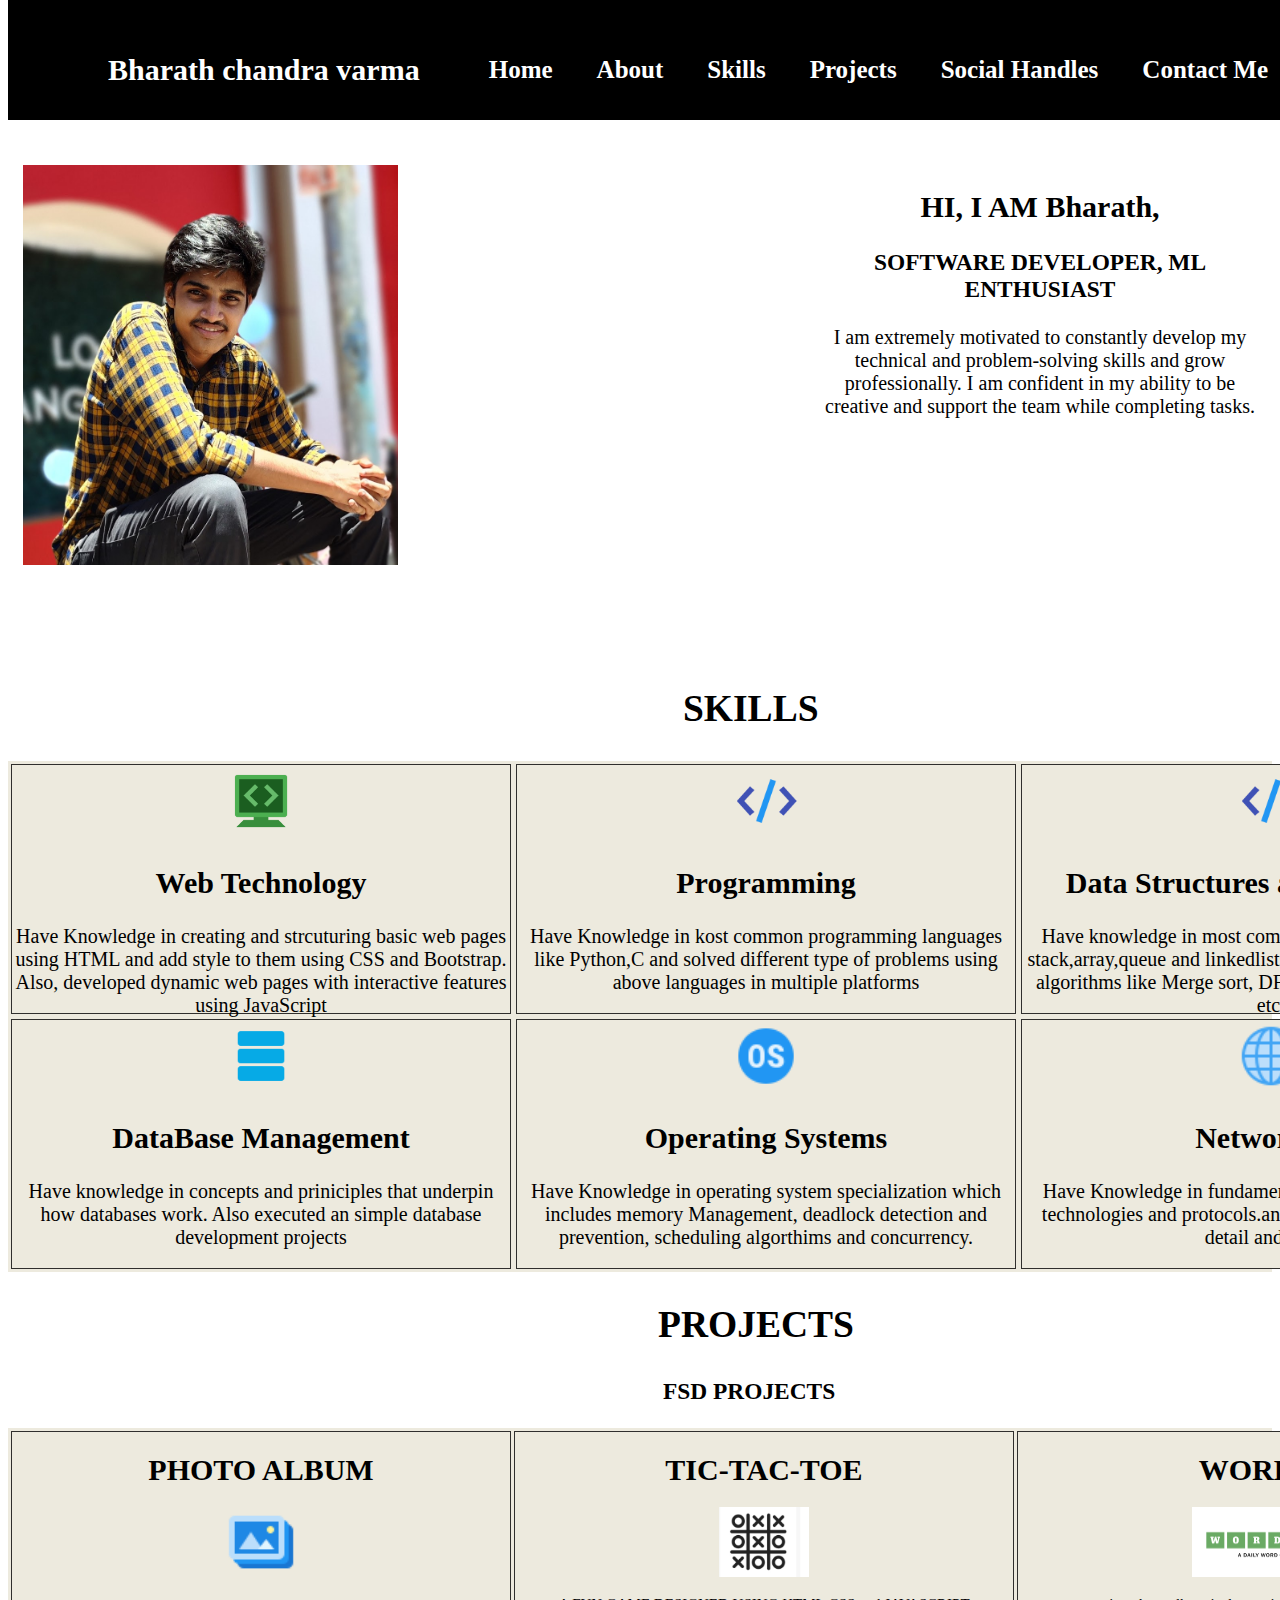
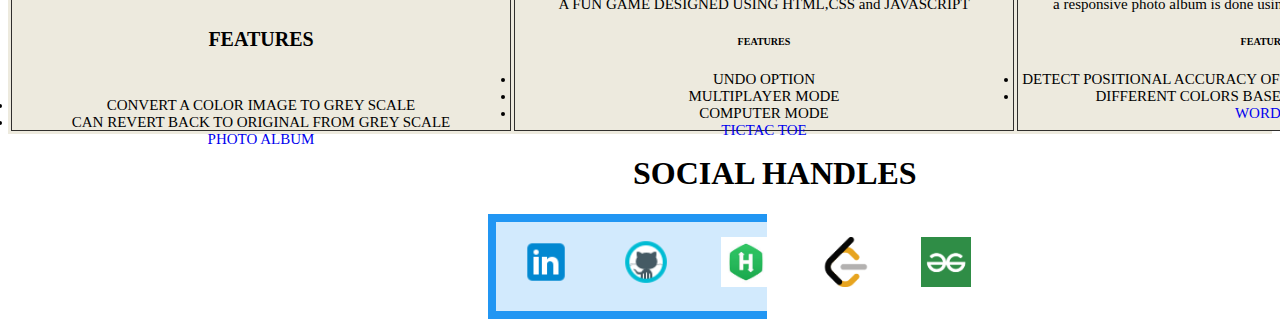
==== index.html @ 9ecff3af "Update index.html" ====
<!DOCTYPE html>
<html lang="en" dir="ltr">
  <head>
    <meta charset="utf-8">
    <title>PORTFOLIO</title>
     <link rel="stylesheet" href="style.css">
  </head>


  <body >


<div class="hero">
  <nav>
    <h2 class="logo">Bharath chandra varma</h2>
    <ul>
      <li><a href='#'>Home</a></li>
      <li><a href='#about0'>About</a></li>
      <li><a href='#skills0'>Skills</a></li>
      <li><a href='#projects0'>Projects</a></li>
      <li><a href='#sm0'>Social Handles</a></li>
      <li><a href='#contact0'>Contact Me</a></li>
    </ul>
  </nav>


  <div class="grid-container2">


    <div class="grid-item2">
  <img src="IMAGE.jpg" width='375px' height='400px' alt="">
        </div>

        <div class="grid-item2">
        </div>

    <div class="grid-item2">
      <h2>HI, I AM Bharath,</h2>
      <h3>SOFTWARE DEVELOPER, ML ENTHUSIAST</h3>
        <p>I am extremely motivated to constantly develop my technical and problem-solving skills and
          grow professionally. I am confident in my ability to be creative and support the team while
          completing tasks.</p>
        </div>

  </div>



<section id="skills0">

      <div class="skills">
        <h2><strong>SKILLS</strong></h2>
      </div>

      <div class="grid-container0">

    <div class="grid-item0">
      <img src="portfolio/web development.png" width="70px" height="70px" alt="">
      <h2>Web Technology</h2>
        <p>Have Knowledge in creating and strcuturing basic web pages using HTML and
          add style to them using CSS and Bootstrap. Also, developed dynamic web pages
           with interactive features using JavaScript</p>
        </div>

    <div class="grid-item0">
      <img src="portfolio/programming.png" width="70px" height="70px" alt="">
      <h2>Programming</h2>
        <p>Have Knowledge in kost common programming languages like Python,C and solved different type of problems using above languages in multiple platforms</p>
        </div>

      <div class="grid-item0">
        <img src="portfolio/programming.png" width="70px" height="70px" alt="">
        <h2>Data Structures and Algorithms</h2>
          <p>Have knowledge in most common data strcutures such as stack,array,queue and linkedlists. Also, implemented popular algorithms like Merge sort, DFS, binary search, Qucik sort etc.</p>
          </div>

      <div class="grid-item0">
        <img src="portfolio/database.png" width="70px" height="70px" alt="">
        <h2>DataBase Management</h2>
        <p>  Have knowledge in concepts and priniciples that underpin how databases work. Also executed an simple database development projects</p>
          </div>

      <div class="grid-item0">
        <img src="portfolio/os.png" width="70px" height="70px" alt="">
        <h2>Operating Systems</h2>
          <p>Have Knowledge in operating system specialization which includes memory Management, deadlock detection and prevention, scheduling algorthims and concurrency.</p>
       </div>

        <div class="grid-item0">
          <img src="portfolio/networking.png" width="70px" height="70px" alt="">
          <h2>Networking</h2>
            <p>Have Knowledge in fundamentals of modern networking technologies and protocols.and how networking works in detail and depth.</p>
            </div>
  </div>

</section>

<section  id="projects0">
  <div class="PROJECTS">
    <h2>PROJECTS </h2>
  </div>
  
      <div class="FSD-PROJECTS">
          <h3>FSD PROJECTS</h3>
      </div>
  
  
      <div class="grid-container">
  
    <div class="grid-item">
      <h1>PHOTO ALBUM</h1>
      <img src="portfolio/image-gallery.png" width="70px" height="70px" alt="">
        
          <h6 class="features0">FEATURES</h6>
        
          <li>CONVERT A COLOR IMAGE TO GREY SCALE</li>
          <li>CAN REVERT BACK TO ORIGINAL FROM GREY SCALE</li>
          <a href="PHOTO-ALBUM/pa.html" style = "text-decoration:none";>PHOTO ALBUM</a>
        </div>
  
    <div class="grid-item">
      <h1>TIC-TAC-TOE</h1>
      <img src="portfolio/tic.png" width="90px" height="70px" alt="">
        <p>A FUN GAME DESIGNED USING HTML,CSS and JAVASCRIPT</p>
        <h6>FEATURES</h6>
        <li>UNDO OPTION</li>
        <li>MULTIPLAYER MODE</li>
        <li>COMPUTER MODE</li>
        <a href="TIC-TAC-TOE/tic-tac-toe.html" style = "text-decoration:none";>TICTAC TOE</a>
        </div>
  
    <div class="grid-item">
      <h1>WORDLE</h1>
      <img src="portfolio/wordle.png" width="150px" height="70px" alt="">
        <p>a responsive photo album is done using HTML,CSS and JAVASCRIPT</p>
        <h6>FEATURES</h6>
        <li>DETECT POSITIONAL ACCURACY OF GUESSED AND BACKEND WORD</li>
        <li>DIFFERENT COLORS BASED ON WORD POSITION</li>
        <a href="wordle/wordle.html" style = "text-decoration:none";>WORDLE</a>
        </div>
  
  </div>
  
  
</section>


<section id="contactme0">

</section>

<div class="sh">
  <h1>SOCIAL HANDLES</h1>
</div>

<section id="sm0">
  <div class="grid-container1">
    <div class="grid-item1">
      <a href="https://www.linkedin.com/in/bharathchandravarma/" target="_blank"><img src="portfolio/linkedin.png" 
        alt="HTML tutorial" style="width:50px;height:50px;" > </a>
    </div>
    <div class="grid-item1">
      <a href="https://github.com/vanapalabharath" target="_blank"><img src="portfolio/github.png" 
        alt="HTML tutorial" style="width:50px;height:50px;" ></a>
    </div>
    <div class="grid-item1">
      <a href="https://www.hackerrank.com/U4AIE20172_DSA2" target="_blank"><img src="portfolio/hr.jpeg" 
        alt="HTML tutorial" style="width:50px;height:50px;" ></a>
    </div>
    <div class="grid-item1">
      <a href="https://leetcode.com/varma212003/" target="_blank"><img src="portfolio/lc.png" 
        alt="HTML tutorial" style="width:50px;height:50px;" ></a>
    </div>  
    <div class="grid-item1">
      <a href="https://www.linkedin.com/in/bharathchandravarma/" target="_blank"><img src="portfolio/gg.png" 
        alt="HTML tutorial" style="width:50px;height:50px;"></a>
    </div>
  </div>

</section>


<script >
  var tablinks= document.getElementsByClassName("tab-links");
  var tabcontents= document.getElementsByClassName("tab-contents");

  function opentab(tabname){
    for (tablink of tablinks){
      tablink.classList.remove("active-link");
    }
    for (tabcontent of tabcontents){
      tabcontent.classList.remove("active-tab");
    }
    event.currentTarget.classList.add("active-link");
    document.getElementById(tabname).classList.add("active-tab")
  }
</script>


  </body>
</html>
---- style.css ----
body{
  background-color: white;

}

.hero{
  height: 100vh;
  width: 100%;

}
html{
scroll-behavior: smooth;
}

nav{
  display: flex;
  align-items: center;
  justify-content: space-between;
  padding-top: 20px;

 
  padding-right: 10%;
  position: fixed; 
  top: 0; 
  width: 100%; 
  background: black;

}

.logo{
   color: white;
   font-size: 30px;
   padding-left:100px;
}

nav ul li{
  list-style-type: none;
  display : inline-block;
  padding: 20px 20px;
}

nav ul li a{
  color: white;
  text-decoration: none;
  font-weight:bold;
  font-size: 25px;
}


button{
  border:none;
  background: #ea1538;
  padding: 12px 30px;
  border-radius: 30px;
  color:black;
  font-weight: bold;
  font-size: 15px;
  transition: .4s;

}

button:hover{
  transform: scale(1.3)
}

#about{
  padding: 80px 0;
  color: red;
}
.row{
  display: flex;
  justify-content: space-between;
  flex-wrap: wrap;

}

.skills{
  margin-left: 675px;
  font-size: 25px;
  padding-top: 6rem;
}
.skills h2{
padding-top: 10px;
}
.PROJECTS{
  margin-left: 650px;
  font-size: 25px;

}
.FSD-PROJECTS{
  margin-top:10px;
  margin-left: 655px;
  font-size: 20px;


}

.grid-container0{
  display: grid;
  grid-template-columns: 500px 500px 500px;
  grid-template-rows: 250px 250px;
  background-color: #EDEADE;
  padding: 3px;
  column-gap: 5px;
  row-gap: 5px;
}

.grid-item0{
  background-color: white;
  border: 1px solid rgba(0, 0, 0, 0.8);
  padding: 1px;
  font-size: 20px;
  background-color: #EDEADE;
  text-align: center;
}

.grid-container {
  display: grid;
  grid-template-columns: 500px 500px 500px;
  grid-template-rows: 300px;
  background-color: #EDEADE;
  padding: 3px;
  column-gap: 3px;
  row-gap: 3px;
}
.grid-item {
  background-color: white;
  border: 1px solid rgba(0, 0, 0, 0.8);
  padding: 1px;
  font-size: 15px;
  background-color: #EDEADE;
  text-align: center;
}

.sh{
  margin-left: 625px;
}
.grid-item .features0{
  font-size: 20px;
}

.grid-container1 {
  display: grid;
  grid-template-columns: 100px 100px 100px 100px 100px ;
  grid-template-rows: auto ;
  background-color: #2196F3;
padding:8px;
  margin-left: 480px;
  margin-right: 505px;
}
.grid-item1 {
  background-color: rgba(255, 255, 255, 0.8);
  padding: 15px;
  font-size: 35px;
  text-align: center;
}

.grid-container2 {
  display: grid;
  grid-template-columns: 400px 400px auto;
  grid-template-rows: 400px;
  background-color: #2196F3;
  margin-top: 150px;


}
.grid-item2 {
  background-color: white;
  padding: 15px;
  font-size: 20px;
  text-align: center;
  transition: width 0.1s;
}
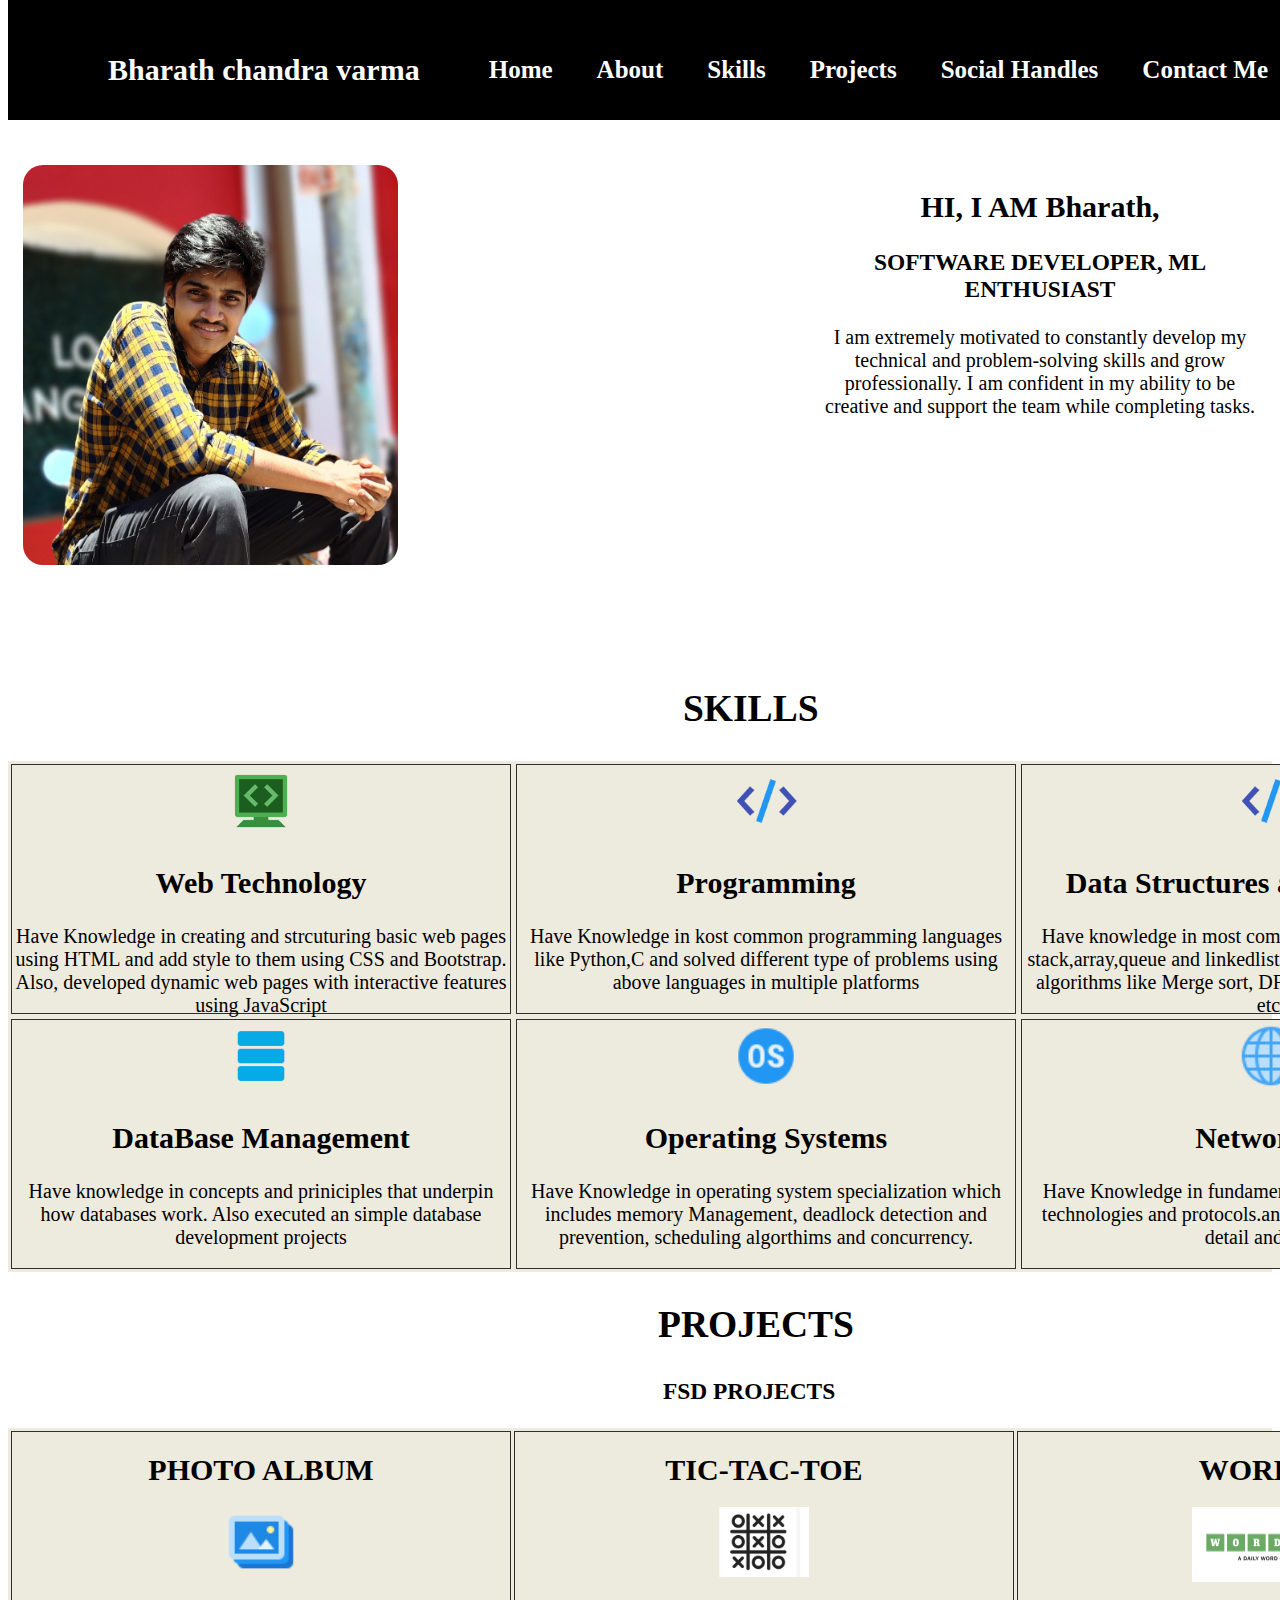
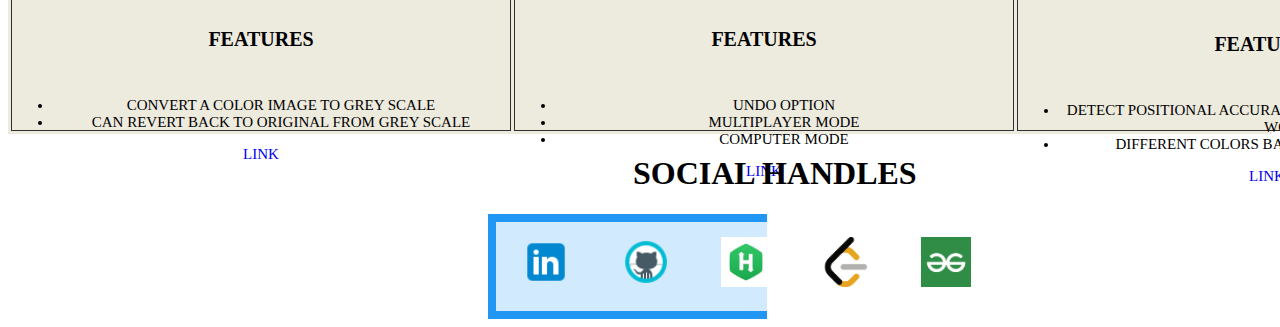
==== commit ab21d3e9: "Update index.html" ====
--- a/index.html
+++ b/index.html
@@ -4,13 +4,14 @@
     <meta charset="utf-8">
     <title>PORTFOLIO</title>
      <link rel="stylesheet" href="style.css">
+     <link href='https://fonts.googleapis.com/css?family=Roboto' rel='stylesheet'>
   </head>
 
 
   <body >
 
 
-<div class="hero">
+<div class="bar">
   <nav>
     <h2 class="logo">Bharath chandra varma</h2>
     <ul>
@@ -28,7 +29,7 @@
 
 
     <div class="grid-item2">
-  <img src="IMAGE.jpg" width='375px' height='400px' alt="">
+  <img src="IMAGE.jpg" width='375px' height='400px' style="border-radius: 20px;" alt="">
         </div>
 
         <div class="grid-item2">
@@ -57,43 +58,44 @@
     <div class="grid-item0">
       <img src="portfolio/web development.png" width="70px" height="70px" alt="">
       <h2>Web Technology</h2>
-        <p>Have Knowledge in creating and strcuturing basic web pages using HTML and
+        <p style="color: black;">Have Knowledge in creating and strcuturing basic web pages using HTML and
           add style to them using CSS and Bootstrap. Also, developed dynamic web pages
            with interactive features using JavaScript</p>
         </div>
 
     <div class="grid-item0">
       <img src="portfolio/programming.png" width="70px" height="70px" alt="">
-      <h2>Programming</h2>
-        <p>Have Knowledge in kost common programming languages like Python,C and solved different type of problems using above languages in multiple platforms</p>
+      <h2 >Programming</h2>
+        <p >Have Knowledge in kost common programming languages like Python,C and solved different type of problems using above languages in multiple platforms</p>
         </div>
 
       <div class="grid-item0">
         <img src="portfolio/programming.png" width="70px" height="70px" alt="">
-        <h2>Data Structures and Algorithms</h2>
-          <p>Have knowledge in most common data strcutures such as stack,array,queue and linkedlists. Also, implemented popular algorithms like Merge sort, DFS, binary search, Qucik sort etc.</p>
+        <h2 >Data Structures and Algorithms</h2>
+          <p >Have knowledge in most common data strcutures such as stack,array,queue and linkedlists. Also, implemented popular algorithms like Merge sort, DFS, binary search, Qucik sort etc.</p>
           </div>
 
       <div class="grid-item0">
         <img src="portfolio/database.png" width="70px" height="70px" alt="">
-        <h2>DataBase Management</h2>
-        <p>  Have knowledge in concepts and priniciples that underpin how databases work. Also executed an simple database development projects</p>
+        <h2 >DataBase Management</h2>
+        <p >  Have knowledge in concepts and priniciples that underpin how databases work. Also executed an simple database development projects</p>
           </div>
 
       <div class="grid-item0">
         <img src="portfolio/os.png" width="70px" height="70px" alt="">
-        <h2>Operating Systems</h2>
-          <p>Have Knowledge in operating system specialization which includes memory Management, deadlock detection and prevention, scheduling algorthims and concurrency.</p>
+        <h2 >Operating Systems</h2>
+          <p >Have Knowledge in operating system specialization which includes memory Management, deadlock detection and prevention, scheduling algorthims and concurrency.</p>
        </div>
 
         <div class="grid-item0">
           <img src="portfolio/networking.png" width="70px" height="70px" alt="">
-          <h2>Networking</h2>
-            <p>Have Knowledge in fundamentals of modern networking technologies and protocols.and how networking works in detail and depth.</p>
+          <h2 >Networking</h2>
+            <p >Have Knowledge in fundamentals of modern networking technologies and protocols.and how networking works in detail and depth.</p>
             </div>
   </div>
-
-</section>
+</section>
+
+
 
 <section  id="projects0">
   <div class="PROJECTS">
@@ -101,42 +103,45 @@
   </div>
   
       <div class="FSD-PROJECTS">
-          <h3>FSD PROJECTS</h3>
+          <h3 >FSD PROJECTS</h3>
       </div>
   
   
       <div class="grid-container">
   
     <div class="grid-item">
-      <h1>PHOTO ALBUM</h1>
+      <h1 >PHOTO ALBUM</h1>
       <img src="portfolio/image-gallery.png" width="70px" height="70px" alt="">
         
           <h6 class="features0">FEATURES</h6>
-        
-          <li>CONVERT A COLOR IMAGE TO GREY SCALE</li>
-          <li>CAN REVERT BACK TO ORIGINAL FROM GREY SCALE</li>
-          <a href="PHOTO-ALBUM/pa.html" style = "text-decoration:none";>PHOTO ALBUM</a>
+          <ul>
+            <li>CONVERT A COLOR IMAGE TO GREY SCALE</li>
+            <li >CAN REVERT BACK TO ORIGINAL FROM GREY SCALE</li>
+          </ul> 
+          <a href="PHOTO-ALBUM/pa.html" style = "text-decoration:none";>LINK</a>
         </div>
   
     <div class="grid-item">
-      <h1>TIC-TAC-TOE</h1>
+      <h1 >TIC-TAC-TOE</h1>
       <img src="portfolio/tic.png" width="90px" height="70px" alt="">
-        <p>A FUN GAME DESIGNED USING HTML,CSS and JAVASCRIPT</p>
-        <h6>FEATURES</h6>
+        <h6 class="features0" >FEATURES</h6>
+        <ul>
         <li>UNDO OPTION</li>
         <li>MULTIPLAYER MODE</li>
         <li>COMPUTER MODE</li>
-        <a href="TIC-TAC-TOE/tic-tac-toe.html" style = "text-decoration:none";>TICTAC TOE</a>
+      </ul>
+        <a href="TIC-TAC-TOE/TIC-TAC-TOE.html" style = "text-decoration:none";>LINK</a>
         </div>
   
     <div class="grid-item">
       <h1>WORDLE</h1>
-      <img src="portfolio/wordle.png" width="150px" height="70px" alt="">
-        <p>a responsive photo album is done using HTML,CSS and JAVASCRIPT</p>
-        <h6>FEATURES</h6>
-        <li>DETECT POSITIONAL ACCURACY OF GUESSED AND BACKEND WORD</li>
+      <img src="portfolio/wordle.png" width="150px" height="75px" alt="">
+        <h6 class="features0">FEATURES</h6>
+        <ul>
+          <li>DETECT POSITIONAL ACCURACY OF GUESSED AND BACKEND WORD</li>
         <li>DIFFERENT COLORS BASED ON WORD POSITION</li>
-        <a href="wordle/wordle.html" style = "text-decoration:none";>WORDLE</a>
+        </ul>
+        <a href="wordle/wordle.html" style = "text-decoration:none";>LINK</a>
         </div>
   
   </div>
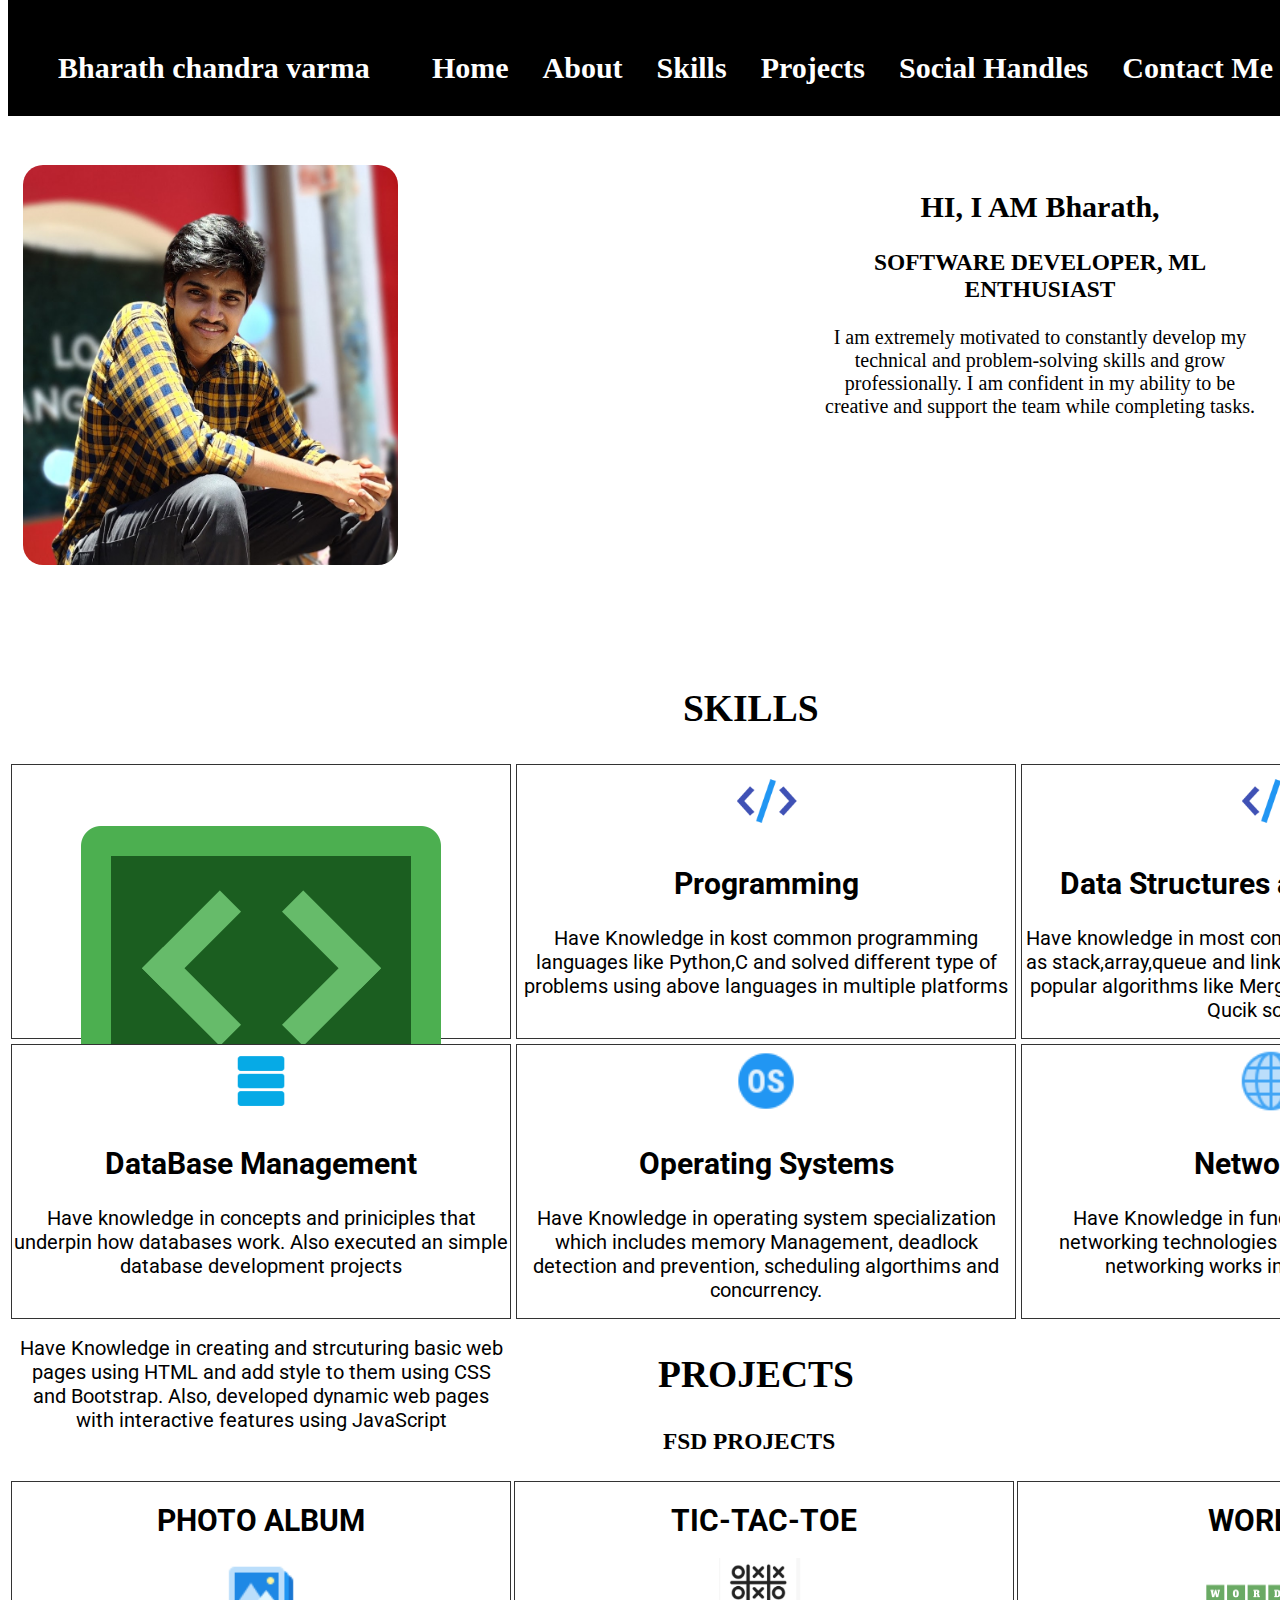
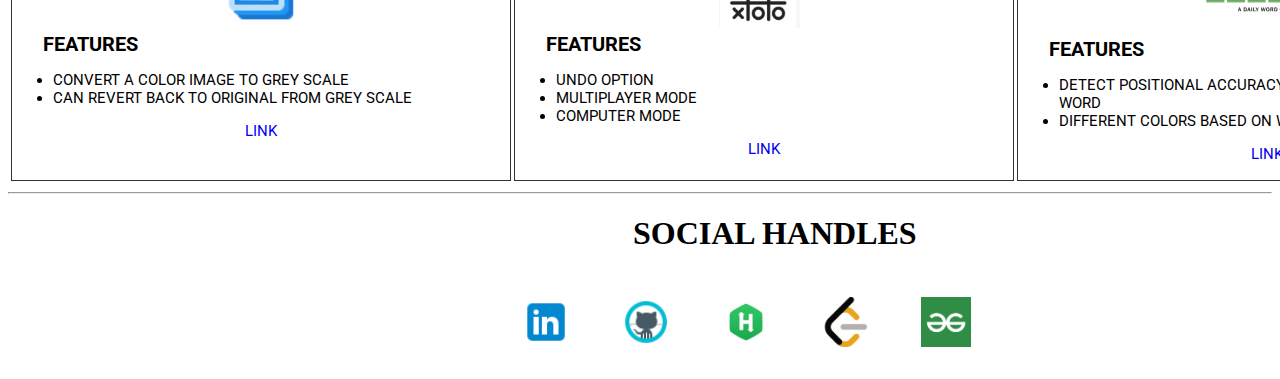
==== commit 3ce03de7: "Update index.html" ====
--- a/index.html
+++ b/index.html
@@ -56,17 +56,17 @@
       <div class="grid-container0">
 
     <div class="grid-item0">
-      <img src="portfolio/web development.png" width="70px" height="70px" alt="">
+        <img class="img0" src="portfolio/web development.png" alt="">   
       <h2>Web Technology</h2>
-        <p style="color: black;">Have Knowledge in creating and strcuturing basic web pages using HTML and
+        <p >Have Knowledge in creating and strcuturing basic web pages using HTML and
           add style to them using CSS and Bootstrap. Also, developed dynamic web pages
            with interactive features using JavaScript</p>
         </div>
 
     <div class="grid-item0">
-      <img src="portfolio/programming.png" width="70px" height="70px" alt="">
+      <img src="portfolio/programming.png"  width="70px" height="70px" alt="">
       <h2 >Programming</h2>
-        <p >Have Knowledge in kost common programming languages like Python,C and solved different type of problems using above languages in multiple platforms</p>
+        <p>Have Knowledge in kost common programming languages like Python,C and solved different type of problems using above languages in multiple platforms</p>
         </div>
 
       <div class="grid-item0">
@@ -118,7 +118,9 @@
             <li>CONVERT A COLOR IMAGE TO GREY SCALE</li>
             <li >CAN REVERT BACK TO ORIGINAL FROM GREY SCALE</li>
           </ul> 
-          <a href="PHOTO-ALBUM/pa.html" style = "text-decoration:none";>LINK</a>
+        <div class="links">
+          <a href="PHOTO-ALBUM/pa.html" target='_blank' style = "text-decoration:none; color:blue;";>LINK</a>
+        </div>
         </div>
   
     <div class="grid-item">
@@ -130,7 +132,9 @@
         <li>MULTIPLAYER MODE</li>
         <li>COMPUTER MODE</li>
       </ul>
-        <a href="TIC-TAC-TOE/TIC-TAC-TOE.html" style = "text-decoration:none";>LINK</a>
+      <div class="links">
+        <a href="TIC-TAC-TOE/TIC-TAC-TOE.html" target='_blank' style = "text-decoration:none";>LINK</a>
+      </div>
         </div>
   
     <div class="grid-item">
@@ -141,7 +145,10 @@
           <li>DETECT POSITIONAL ACCURACY OF GUESSED AND BACKEND WORD</li>
         <li>DIFFERENT COLORS BASED ON WORD POSITION</li>
         </ul>
-        <a href="wordle/wordle.html" style = "text-decoration:none";>LINK</a>
+        <div class="links">
+          <a href="wordle/wordle.html" target='_blank' style = "text-decoration:none";>LINK</a>
+        </div>
+        
         </div>
   
   </div>
@@ -153,7 +160,7 @@
 <section id="contactme0">
 
 </section>
-
+<hr>
 <div class="sh">
   <h1>SOCIAL HANDLES</h1>
 </div>
--- a/style.css
+++ b/style.css
@@ -5,7 +5,7 @@
 
 }
 
-.hero{
+.bar{
   height: 100vh;
   width: 100%;
 
@@ -32,20 +32,20 @@
 .logo{
    color: white;
    font-size: 30px;
-   padding-left:100px;
+   padding-left:50px;
 }
 
 nav ul li{
   list-style-type: none;
   display : inline-block;
-  padding: 20px 20px;
+  padding: 15px;
 }
 
 nav ul li a{
   color: white;
   text-decoration: none;
   font-weight:bold;
-  font-size: 25px;
+  font-size: 30px;
 }
 
 
@@ -100,60 +100,71 @@
 .grid-container0{
   display: grid;
   grid-template-columns: 500px 500px 500px;
-  grid-template-rows: 250px 250px;
-  background-color: #EDEADE;
+  grid-template-rows: 275px 275px;
+  background-color: white;
   padding: 3px;
   column-gap: 5px;
   row-gap: 5px;
 }
 
 .grid-item0{
-  background-color: white;
+background-color: white;
   border: 1px solid rgba(0, 0, 0, 0.8);
   padding: 1px;
   font-size: 20px;
-  background-color: #EDEADE;
+  color:black;
   text-align: center;
+  font-family: roboto;
 }
 
 .grid-container {
   display: grid;
   grid-template-columns: 500px 500px 500px;
   grid-template-rows: 300px;
-  background-color: #EDEADE;
+background-color: white;
   padding: 3px;
   column-gap: 3px;
   row-gap: 3px;
 }
+
 .grid-item {
   background-color: white;
   border: 1px solid rgba(0, 0, 0, 0.8);
   padding: 1px;
   font-size: 15px;
-  background-color: #EDEADE;
+ background-color: white;
   text-align: center;
+  font-family: roboto;
+}
+.grid-item li{
+  text-align:left;
 }
 
 .sh{
   margin-left: 625px;
 }
-.grid-item .features0{
+.features0{
   font-size: 20px;
+  margin: 0;
+  text-align: left;
+  padding-inline-start: 30px;
+  
 }
 
 .grid-container1 {
   display: grid;
   grid-template-columns: 100px 100px 100px 100px 100px ;
   grid-template-rows: auto ;
-  background-color: #2196F3;
+ background-color: white;
 padding:8px;
   margin-left: 480px;
   margin-right: 505px;
 }
 .grid-item1 {
-  background-color: rgba(255, 255, 255, 0.8);
+ background-color: white;
   padding: 15px;
   font-size: 35px;
+  color:white;
   text-align: center;
 }
 
@@ -161,13 +172,13 @@
   display: grid;
   grid-template-columns: 400px 400px auto;
   grid-template-rows: 400px;
-  background-color: #2196F3;
+background-color: white;
   margin-top: 150px;
 
 
 }
 .grid-item2 {
-  background-color: white;
+background-color: white;
   padding: 15px;
   font-size: 20px;
   text-align: center;
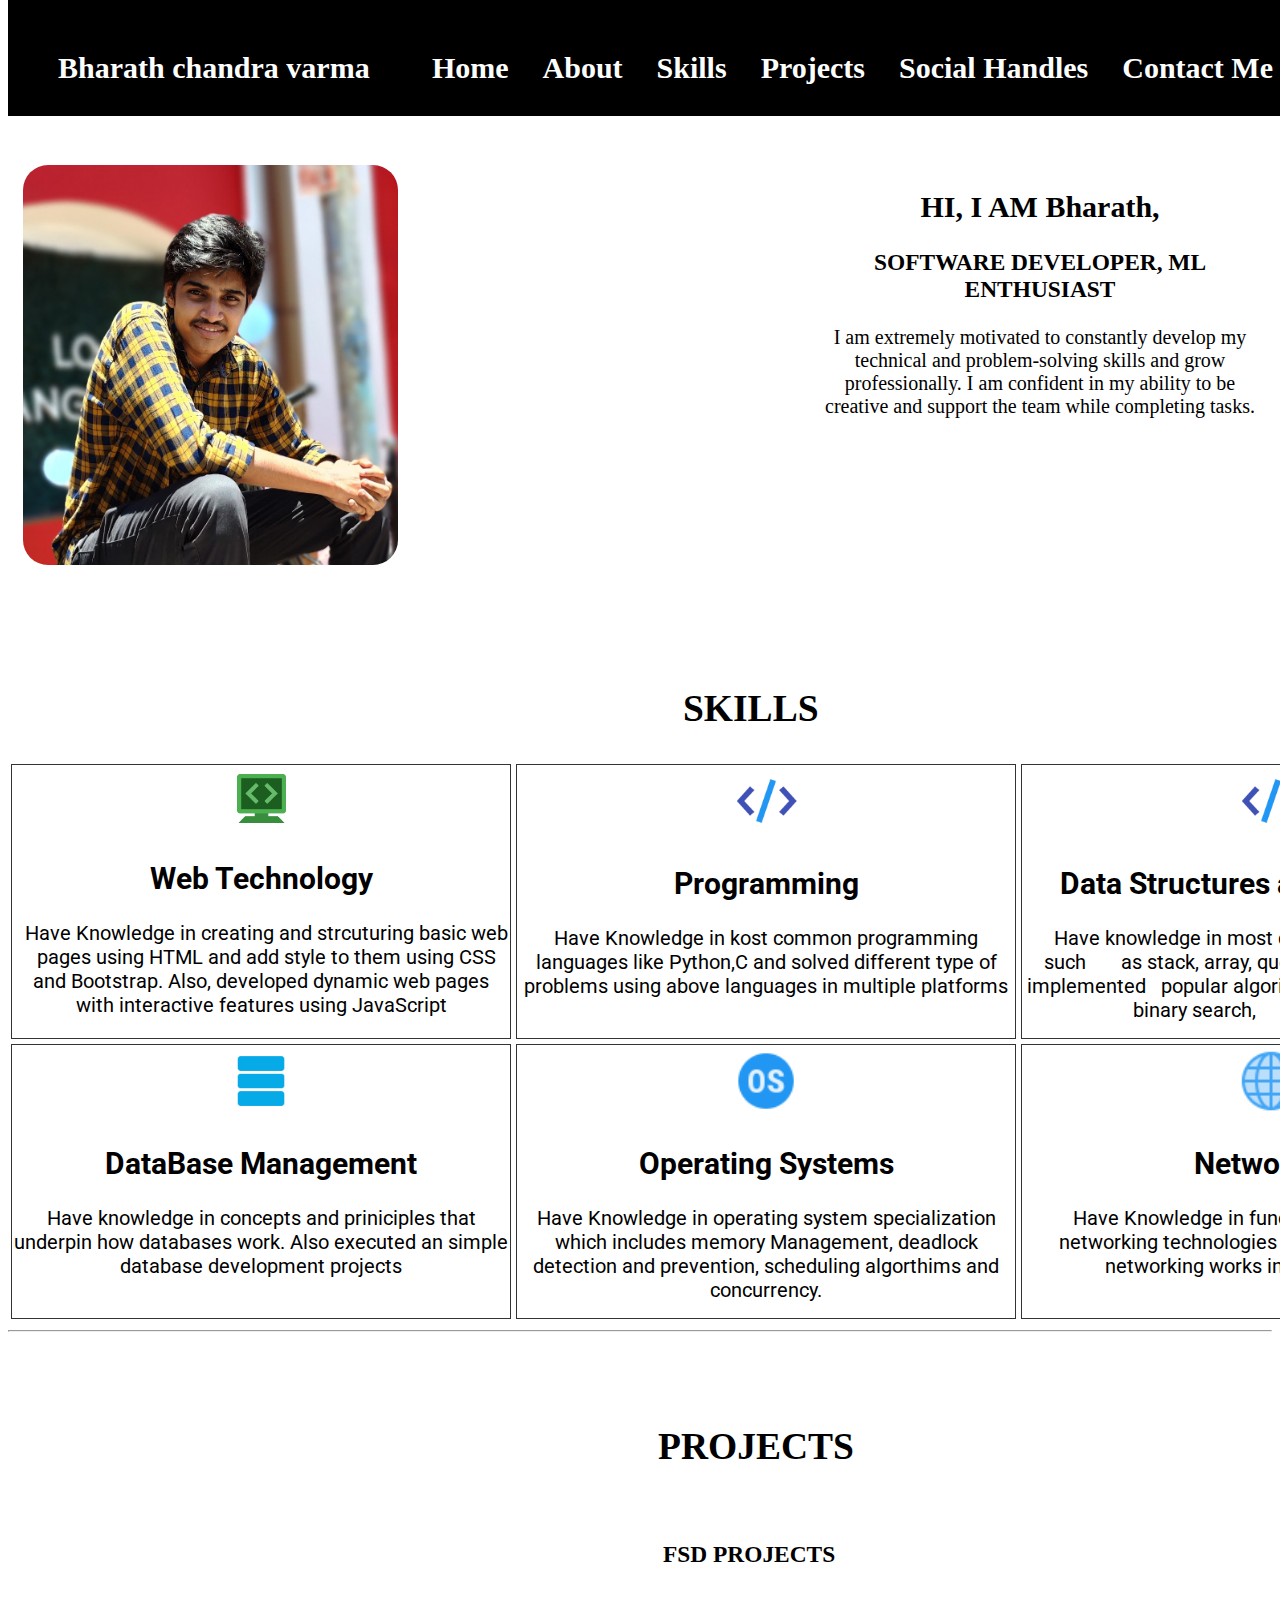
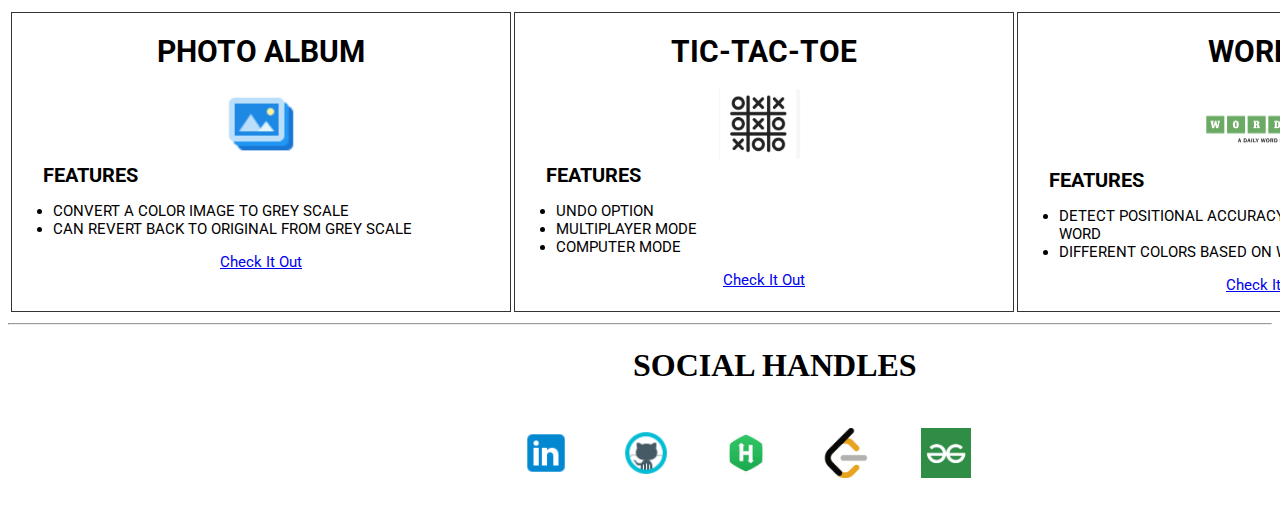
==== commit f0248536: "Update index.html" ====
--- a/index.html
+++ b/index.html
@@ -3,6 +3,8 @@
   <head>
     <meta charset="utf-8">
     <title>PORTFOLIO</title>
+    <link href="https://cdn.jsdelivr.net/npm/bootstrap@5.3.0-alpha1/dist/css/bootstrap.min.css" 
+    rel="stylesheet" integrity="sha384-GLhlTQ8iRABdZLl6O3oVMWSktQOp6b7In1Zl3/Jr59b6EGGoI1aFkw7cmDA6j6gD" crossorigin="anonymous">
      <link rel="stylesheet" href="style.css">
      <link href='https://fonts.googleapis.com/css?family=Roboto' rel='stylesheet'>
   </head>
@@ -29,7 +31,7 @@
 
 
     <div class="grid-item2">
-  <img src="IMAGE.jpg" width='375px' height='400px' style="border-radius: 20px;" alt="">
+  <img src="IMAGE.jpg" width='375px' height='400px' style="border-radius: 25px;" alt="">
         </div>
 
         <div class="grid-item2">
@@ -56,9 +58,9 @@
       <div class="grid-container0">
 
     <div class="grid-item0">
-        <img class="img0" src="portfolio/web development.png" alt="">   
+        <img src="portfolio/web development.png" width="65px" height="65px" alt="">   
       <h2>Web Technology</h2>
-        <p >Have Knowledge in creating and strcuturing basic web pages using HTML and
+        <p > &nbsp; Have Knowledge in creating and strcuturing basic web &nbsp; pages using HTML and
           add style to them using CSS and Bootstrap. Also, developed dynamic web pages
            with interactive features using JavaScript</p>
         </div>
@@ -72,7 +74,8 @@
       <div class="grid-item0">
         <img src="portfolio/programming.png" width="70px" height="70px" alt="">
         <h2 >Data Structures and Algorithms</h2>
-          <p >Have knowledge in most common data strcutures such as stack,array,queue and linkedlists. Also, implemented popular algorithms like Merge sort, DFS, binary search, Qucik sort etc.</p>
+          <p > &nbsp; Have knowledge in most common data strcutures such &nbsp;  &nbsp;  &nbsp;     as stack, array, queue and linkedlists. Also,
+           implemented &nbsp; popular algorithms like Merge sort, DFS, binary search, &nbsp;  &nbsp;     Quick sort etc.</p>
           </div>
 
       <div class="grid-item0">
@@ -95,18 +98,22 @@
   </div>
 </section>
 
-
-
+<hr>
+<br>
+<br>
+<br>
 <section  id="projects0">
   <div class="PROJECTS">
     <h2>PROJECTS </h2>
   </div>
+
+  <br>
   
       <div class="FSD-PROJECTS">
           <h3 >FSD PROJECTS</h3>
       </div>
   
-  
+  <br>
       <div class="grid-container">
   
     <div class="grid-item">
@@ -118,9 +125,8 @@
             <li>CONVERT A COLOR IMAGE TO GREY SCALE</li>
             <li >CAN REVERT BACK TO ORIGINAL FROM GREY SCALE</li>
           </ul> 
-        <div class="links">
-          <a href="PHOTO-ALBUM/pa.html" target='_blank' style = "text-decoration:none; color:blue;";>LINK</a>
-        </div>
+          <a href="PHOTO-ALBUM/pa.html" target='_blank' class="btn btn-info" role="button">Check It Out</a>
+          
         </div>
   
     <div class="grid-item">
@@ -131,10 +137,8 @@
         <li>UNDO OPTION</li>
         <li>MULTIPLAYER MODE</li>
         <li>COMPUTER MODE</li>
-      </ul>
-      <div class="links">
-        <a href="TIC-TAC-TOE/TIC-TAC-TOE.html" target='_blank' style = "text-decoration:none";>LINK</a>
-      </div>
+   </ul>
+   <a href="Tic-Tac-Toe/tic-tac-toe.html" target='_blank' class="btn btn-info" role="button">Check It Out</a> 
         </div>
   
     <div class="grid-item">
@@ -145,12 +149,8 @@
           <li>DETECT POSITIONAL ACCURACY OF GUESSED AND BACKEND WORD</li>
         <li>DIFFERENT COLORS BASED ON WORD POSITION</li>
         </ul>
-        <div class="links">
-          <a href="wordle/wordle.html" target='_blank' style = "text-decoration:none";>LINK</a>
-        </div>
-        
-        </div>
-  
+      <a  href="wordle/wordle.html" target='_blank' class="btn btn-info" role="button">Check It Out</a> 
+        </div>
   </div>
   
   
@@ -168,45 +168,33 @@
 <section id="sm0">
   <div class="grid-container1">
     <div class="grid-item1">
-      <a href="https://www.linkedin.com/in/bharathchandravarma/" target="_blank"><img src="portfolio/linkedin.png" 
-        alt="HTML tutorial" style="width:50px;height:50px;" > </a>
+      <a  href="https://www.linkedin.com/in/bharathchandravarma/" target="_blank"><img src="portfolio/linkedin.png" 
+        alt="" style="width:50px;height:50px;" > </a>
     </div>
     <div class="grid-item1">
       <a href="https://github.com/vanapalabharath" target="_blank"><img src="portfolio/github.png" 
-        alt="HTML tutorial" style="width:50px;height:50px;" ></a>
+        alt="" style="width:50px;height:50px;" ></a>
     </div>
     <div class="grid-item1">
       <a href="https://www.hackerrank.com/U4AIE20172_DSA2" target="_blank"><img src="portfolio/hr.jpeg" 
-        alt="HTML tutorial" style="width:50px;height:50px;" ></a>
+         alt=""  style="width:50px;height:50px;"  ></a>
     </div>
     <div class="grid-item1">
       <a href="https://leetcode.com/varma212003/" target="_blank"><img src="portfolio/lc.png" 
-        alt="HTML tutorial" style="width:50px;height:50px;" ></a>
+        alt="" style="width:50px;height:50px;" ></a>
     </div>  
     <div class="grid-item1">
       <a href="https://www.linkedin.com/in/bharathchandravarma/" target="_blank"><img src="portfolio/gg.png" 
-        alt="HTML tutorial" style="width:50px;height:50px;"></a>
-    </div>
-  </div>
-
-</section>
-
-
-<script >
-  var tablinks= document.getElementsByClassName("tab-links");
-  var tabcontents= document.getElementsByClassName("tab-contents");
-
-  function opentab(tabname){
-    for (tablink of tablinks){
-      tablink.classList.remove("active-link");
-    }
-    for (tabcontent of tabcontents){
-      tabcontent.classList.remove("active-tab");
-    }
-    event.currentTarget.classList.add("active-link");
-    document.getElementById(tabname).classList.add("active-tab")
-  }
-</script>
+        alt="" style="width:50px;height:50px;"></a>
+    </div>
+  </div>
+<!--  -->
+</section>
+
+
+<script src="https://cdn.jsdelivr.net/npm/bootstrap@5.3.0-alpha1/dist/js/bootstrap.bundle.min.js" 
+integrity="sha384-w76AqPfDkMBDXo30jS1Sgez6pr3x5MlQ1ZAGC+nuZB+EYdgRZgiwxhTBTkF7CXvN" 
+crossorigin="anonymous"></script>
 
 
   </body>
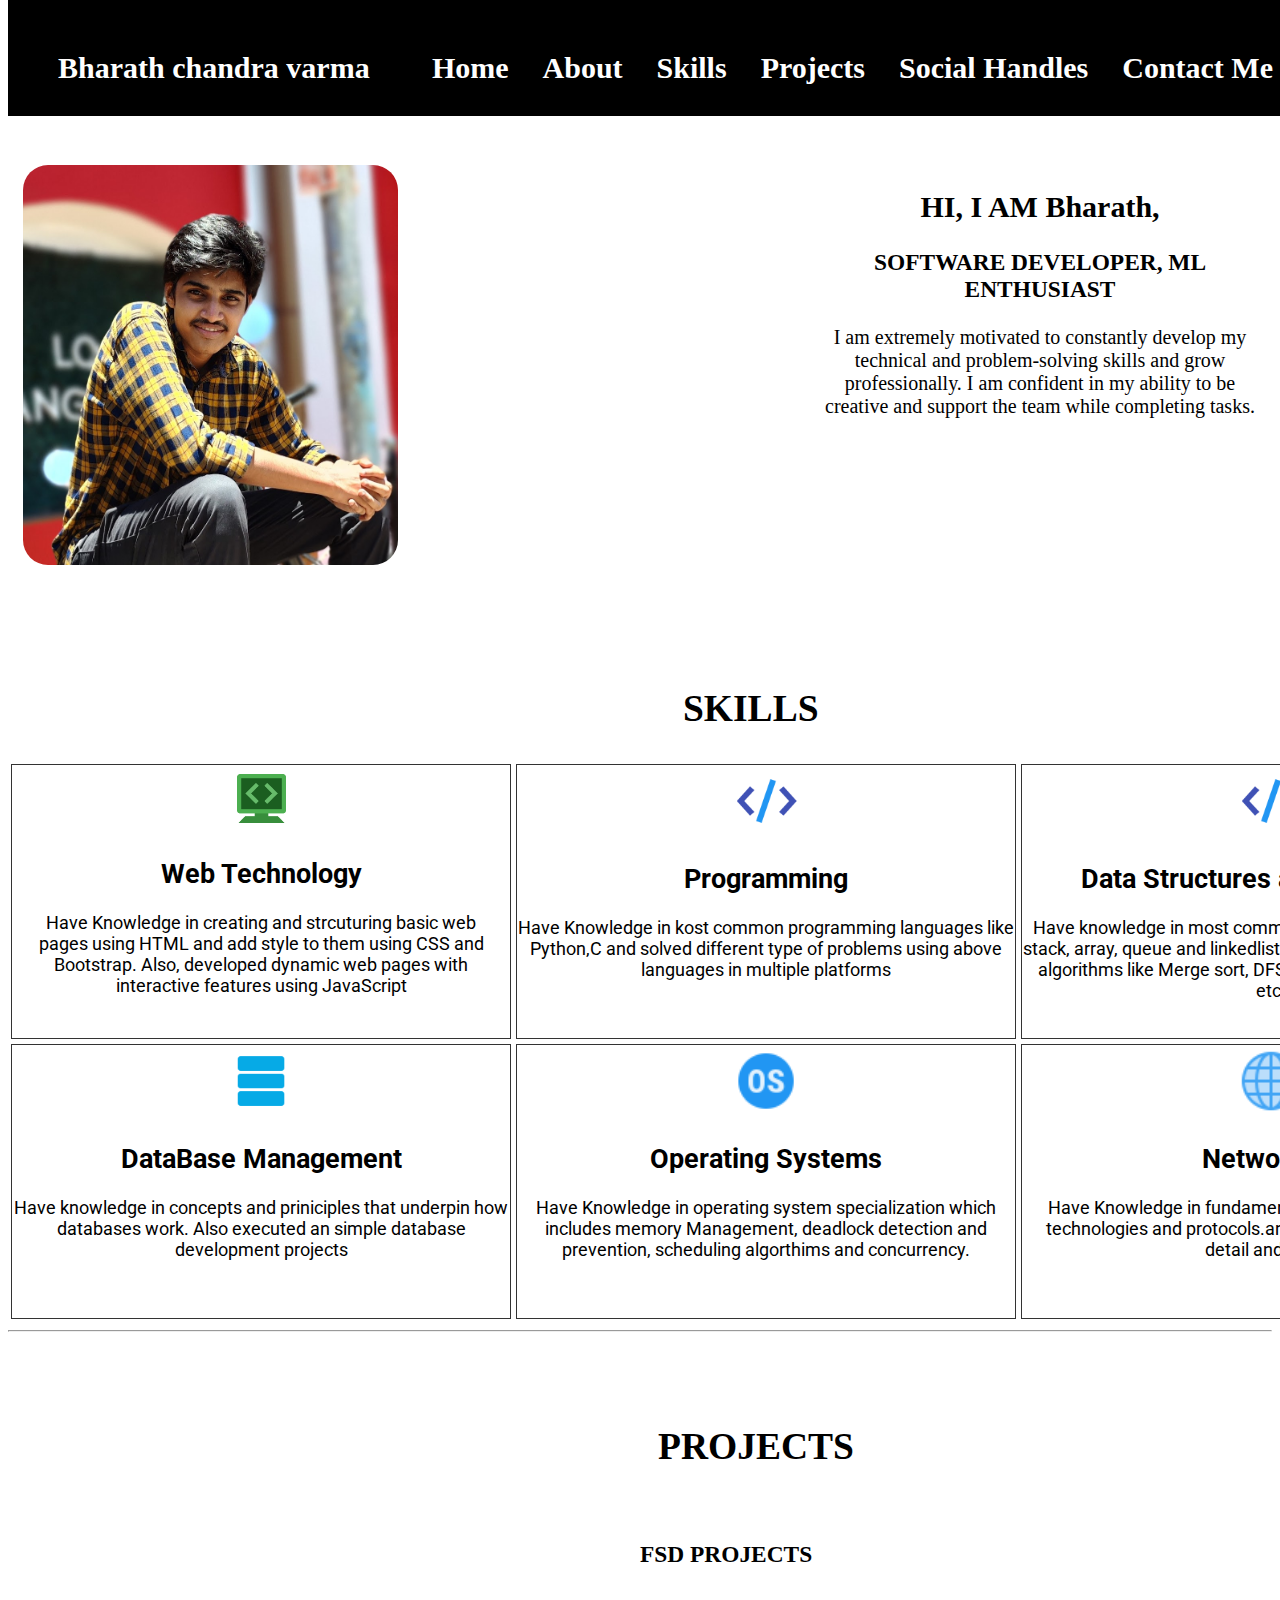
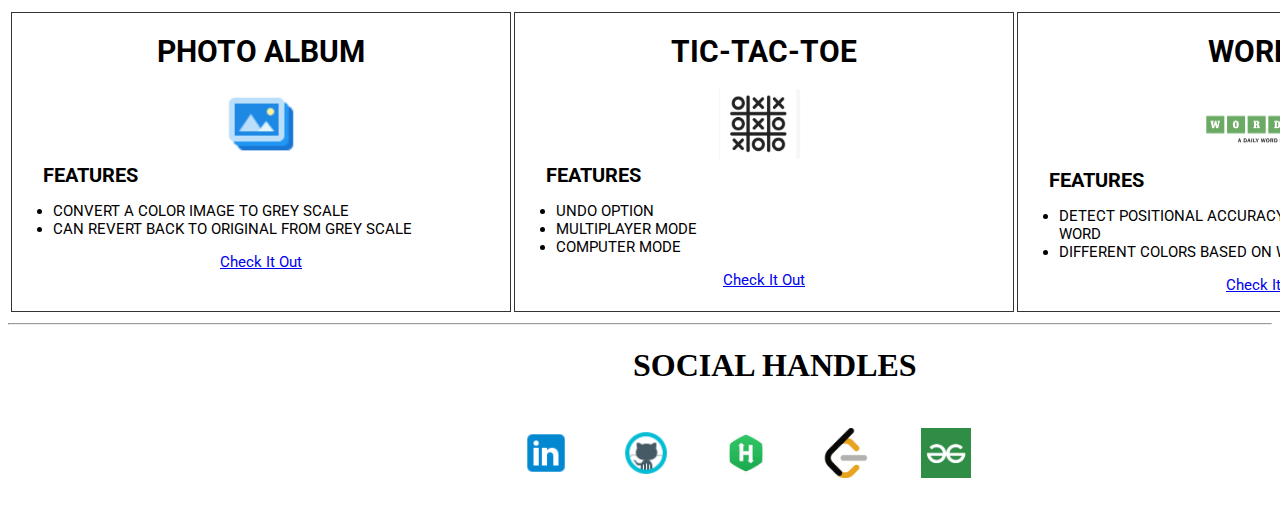
==== commit cc0def96: "Update index.html" ====
--- a/index.html
+++ b/index.html
@@ -138,7 +138,7 @@
         <li>MULTIPLAYER MODE</li>
         <li>COMPUTER MODE</li>
    </ul>
-   <a href="Tic-Tac-Toe/tic-tac-toe.html" target='_blank' class="btn btn-info" role="button">Check It Out</a> 
+   <a href="TIC-TAC-TOE/tic-tac-toe.html" target='_blank' class="btn btn-info" role="button">Check It Out</a> 
         </div>
   
     <div class="grid-item">
@@ -149,7 +149,7 @@
           <li>DETECT POSITIONAL ACCURACY OF GUESSED AND BACKEND WORD</li>
         <li>DIFFERENT COLORS BASED ON WORD POSITION</li>
         </ul>
-      <a  href="wordle/wordle.html" target='_blank' class="btn btn-info" role="button">Check It Out</a> 
+      <a  href="WORDLE/wordle.html" target='_blank' class="btn btn-info" role="button">Check It Out</a> 
         </div>
   </div>
   
--- a/style.css
+++ b/style.css
@@ -91,7 +91,7 @@
 }
 .FSD-PROJECTS{
   margin-top:10px;
-  margin-left: 655px;
+  margin-left: 632px;
   font-size: 20px;
 
 
@@ -111,7 +111,7 @@
 background-color: white;
   border: 1px solid rgba(0, 0, 0, 0.8);
   padding: 1px;
-  font-size: 20px;
+  font-size: 18px;
   color:black;
   text-align: center;
   font-family: roboto;
@@ -185,3 +185,41 @@
   transition: width 0.1s;
 }
 
+
+
+.links img:hover{
+  width:45px;
+  height:45px;
+  align-content: center;
+  transition: 0.8s ease;
+}
+
+
+
+
+ 
+
+.grid-item0:hover{
+
+  font-size:19px;
+  transition: 0.5s ease;
+  
+}
+
+  .grid-item0 img:hover{
+width:75px;
+height:75px;
+transition: 0.5s ease;
+  }
+
+  .grif-item a img:{
+    width:50px;
+    height:50px;
+    text-align: center;
+  }
+.grid-item1 a img:hover{
+  width:70px;
+  height:70px;
+  transition: 0.5s ease;
+  
+}
